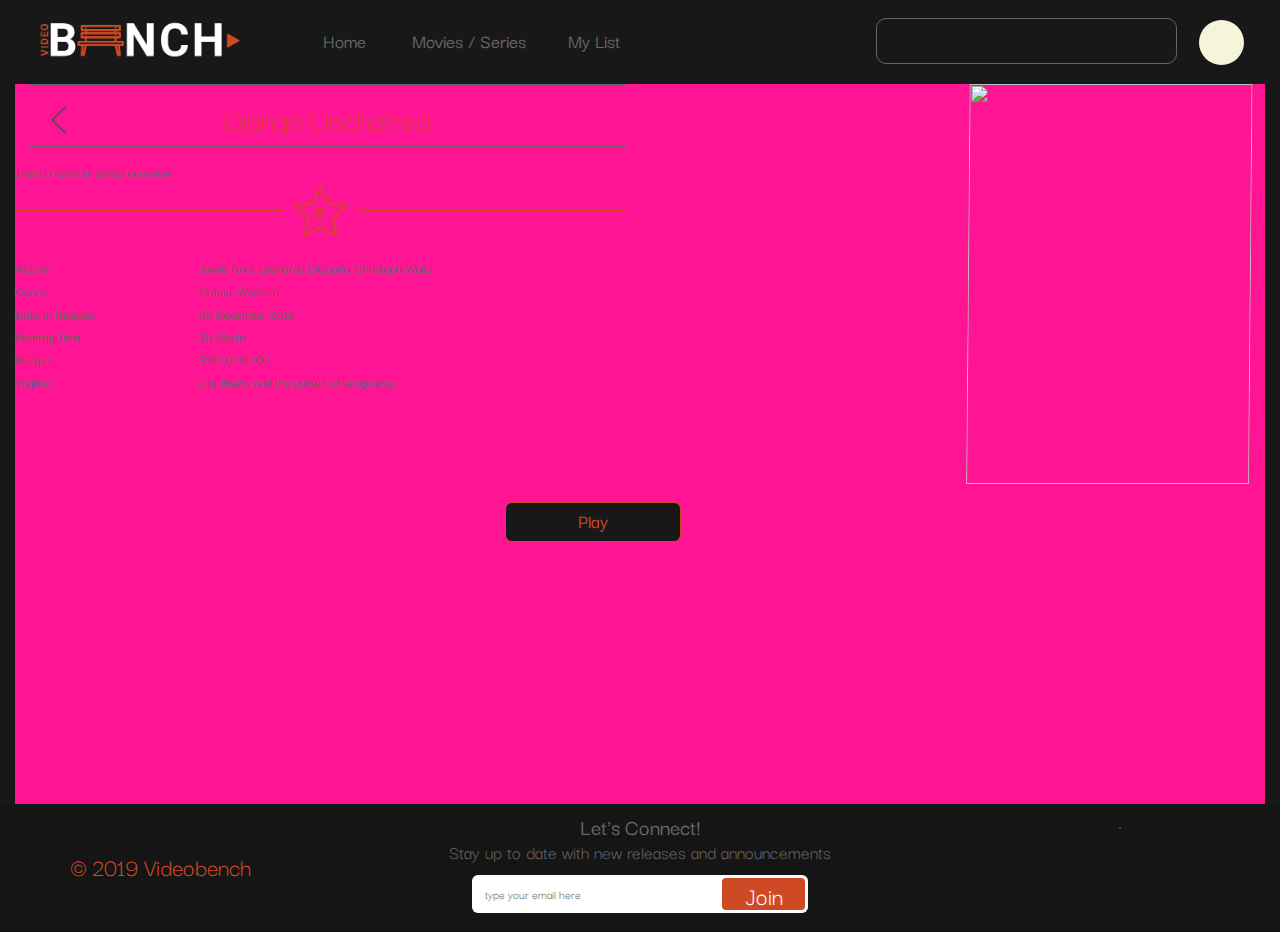
==== pages/indiv.html @ dadab228 "Merge branch 'Final-Branch' of https://github.com/LiandiLR/Term4VOD into Final-Branch" ====
<!DOCTYPE html>
<html>
    <head>
        <!-- META INFORMATION -->
        <meta name="author" content="">
        <meta name="student number" content="">
        <meta name="subject" content="IDV100">
        <meta name="assessment" content="Term 4 Assessment">
        <meta name="lecturer" content="Mike Maynard"> 
        
        <!-- WEBSITE TITLE -->
        <title>VideoBench - Info</title>
        
        <!-- LINK JQUERY LIBRARY FILES (Before bootstrap files) -->
        <script src="https://code.jquery.com/jquery-3.4.1.min.js" integrity="sha256-CSXorXvZcTkaix6Yvo6HppcZGetbYMGWSFlBw8HfCJo=" crossorigin="anonymous"></script>             
        
        <script src="../jquery/1.12.0/jquery.min.js"></script>
        <script src="../jquery/jquery.js"></script>
		<script src="../js/indiv.js"></script>
        
         <!-- LINK BOOTSTRAP-FILES-->
        <script src="../bootstrap/3.3.6/js/bootstrap.min.js"></script>
        <link rel="stylesheet" href="../bootstrap/3.3.6/css/bootstrap.min.css"> 
        
        <meta charset="utf-8">
        <meta name="viewport" content="width=device-width, initial-scale=1">
        <link rel="stylesheet" href="https://maxcdn.bootstrapcdn.com/bootstrap/3.4.0/css/bootstrap.min.css">
        <script src="https://ajax.googleapis.com/ajax/libs/jquery/3.4.1/jquery.min.js"></script>
        <script src="https://maxcdn.bootstrapcdn.com/bootstrap/3.4.0/js/bootstrap.min.js"></script>
        
        <!-- FONT AWESOME LINK-->
        <script src="https://kit.fontawesome.com/20de71b89c.js" crossorigin="anonymous"></script>
        

        <!-- LINK CSS/JS PROJECT FILEs -->
        <link rel="stylesheet" href="../css/indiv.css">        
        <!--<script src="main.js"></script>-->
        
        <!-- LINK GOOGLE FONT -->
        <link href="https://fonts.googleapis.com/css?family=Darker+Grotesque&display=swap" rel="stylesheet">
    </head>
    
    <body>
        <!-------------------- CONTAINER START -------------------->
        <div class="container-fluid">
            
            <!-------------------- NAVIGATION START -------------------->
            <div class="row">
                
                <!-- Mobile Navigation -->
                <div class="navigation-mobile col-xs-12 visible-xs"> <!-- Hide on tablet and desktop -->
                    <div class="nav-menu">
                        <i class="fas fa-bars"></i> <!-- Menu Icon -->
                    </div>
                    <div class="nav-logo-mobile"></div>
                    <div class="nav-search-mobile">
                        <i class="fas fa-search"></i> <!-- Search Icon -->
                    </div>
                </div>
                                
                <!-- Tablet Navigation -->
                <div class="navigation-tablet col-xs-12 visible-sm visible-md visible-lg"> <!-- Hide on mobile +  Desktop -->
                    
                    <div class="nav-logo-tablet"></div>
                    
                    <!-- Nav Item 1 -->
                    <div class="nav-item">
                        <i class="fas fa-home"></i>
                        <a href="../index.html"><h4>Home</h4></a>
                        <div class="circle"></div>
                    </div>
                    
                    <!-- Nav Item 2 -->
                    <div class="nav-item library">
                        <i class="fas fa-film"></i>
                        <a href="pages/library.html"><h4>Movies / Series</h4></a>
                        <div class="circle"></div>
                    </div>
                    
                    <!-- Nav Item 3 -->
                    <div class="nav-item">
                        <i class="far fa-heart"></i>
                        <a href="pages/watchlist.html"><h4>My List</h4></a>
                        <div class="circle"></div>
                    </div>
                    
                    <div class="nav-profile">
                        <div class="nav-profile-image"></div>
                    </div>
                    
                    <div class="nav-search-tablet visible-sm">
                        <i class="fas fa-search"></i> <!-- Search Icon -->
                    </div>
                    
                    <div class="nav-search-desktop visible-md visible-lg">
                        <i class="fas fa-search"></i> <!-- Search Icon -->
                    </div>
                    
                </div>
            </div>
            
            <div class="row">
                <!-- Mobile Menu Slider -->
                <div class="mobile-menu col-xs-10 visible-xs">
                    
                    <i class="fas fa-times" style="float:right"></i> <!-- Close Icon -->
                    <!-- Mobile Menu Profile -->
                    <div class="mobile-menu-section1">
                        <div class="mobile-menu-profile">
                            <div class="mobile-menu-profile-image"></div>
                        </div>
                        <h3 style="padding-top:10px;">Hi Liandi!</h3>
                        <h5>My Account</h5>
                    </div>
                    
                    <!-- Mobile Menu Navigation -->
                    <div class="mobile-menu-section2">
                        
                        <div class="mobile-menu-nav-item mobile-menu-nav-active">
                            <i class="fas fa-home"></i>
                            <a href="index.html"><h2>Home</h2></a>
                            <i class="fas fa-chevron-right" style="float:right; padding:18px 10px 18px 0px;font-size:calc(2vh + 1vw);"></i>
                        </div>
                        
                        <div class="mobile-menu-nav-item">
                            <i class="fas fa-film"></i>
                            <a href="pages/library.html"><h2>Movies / Series</h2></a>
                            <i class="fas fa-chevron-right"style="float:right; padding:18px 10px 18px 0px;font-size:calc(2vh + 1vw);"></i>
                        </div>
                        
                        <div class="mobile-menu-nav-item">
                            <i class="far fa-heart"></i>
                            <a href="pages/watchlist.html"><h2>My List</h2></a>
                            <i class="fas fa-chevron-right"style="float:right; padding:18px 10px 18px 0px;font-size:calc(2vh + 1vw);"></i>
                        </div>
                    </div>
                    
                    <!-- Mobile Menu Signout -->
                    <div class="mobile-menu-section3">
                        <h3>Sign Out</h3>
                    </div>
                </div>
            </div>
            <!-------------------- NAVIGATION END -------------------->
            <!-------------------- CONTENT START ----------------------->
            <div class="content-indiv">
            <div class="row">
                <div class="heading col-xs-12 visible-xs">
                    
                    <div class="onepxline" class="col-xs-12"></div> <!--onepxline-->
            
                    <div id="movie-series-words" class="col-xs-12">
                        <a href="../index.html"><div class="back-arrow"></div></a>
                        <h2>Django Unchained</h2>
                    </div> <!--movie-series-words-->
            
                    <div class="onepxline pxtwo" class="col-xs-12"></div> <!--onepxline-->
                
                </div> <!--heading-->     
            </div>
            
                    <div class="heading col-md-12 hidden-xs hidden-md hidden-lg">
                        <div class="onepxline col-md-12" class="col-xs-12"></div> <!--onepxline-->

                        <div id="movie-series-words" class="col-xs-12">
                            <a href="../index.html"><div class="back-arrow"></div></a>
                            <h1>Django Unchained</h1>
                        </div> <!--movie-series-words-->

                        <div class="onepxline pxtwo col-md-12" class="col-xs-12"></div> <!--onepxline-->
                    </div>            
           
            
            <div class="row">
                <div class="poster col-xs-12 col-sm-7 col-md-6 hidden-lg">
                    <div class="poster-container">
                        <div class="poster-image"><img src=""></div>
                    </div>
                </div> <!--row-->
                    <div class="buttons col-xs-12 col-md-5 hidden-sm hidden-lg">
                        <div class="action-buttons play">
                            <h1>Play</h1>
                        </div> <!--play-button-->
                        
                        <div class="action-buttons my-list">
                            <h1>+</h1>
                            <h2>My List</h2>
                        </div> <!--my-list-button-->
                    
                    </div> <!-- Hide on Tablet -->                
                
                
                
                <div class="buttons-tablet col-sm-5 hidden-xs hidden-md hidden-lg" style="margin-top:130px">
                        <div class="action-buttons-tablet play-tablet">
                            <h1>Play</h1>
                        </div> <!--play-button-->
                        
                        <div class="action-buttons-tablet my-list-tablet">
                            <h1>+</h1>
                            <h2>My List</h2>
                        </div> <!--my-list-button-->                
                
                </div> <!-- Hide on Mobile and Desktop -->
            </div>
        
                     <div class="heading col-lg-6 hidden-xs hidden-sm hidden-md">
                        <div class="onepxline col-md-12" class="col-xs-12"></div> <!--onepxline-->

                        <div id="movie-series-words" class="col-xs-12">
                            <div class="back-arrow"></div>
                            <h1>Django Unchained</h1>
                        </div> <!--movie-series-words-->

                        <div class="onepxline pxtwo col-md-12" class="col-xs-12"></div> <!--onepxline-->
                    </div>
            
            <div class="poster-desktop visible-lg col-lg-3">
                <div class="poster-container-desktop">
                    <div class="poster-image-desktop"><img src=""></div>
                </div>
            </div> <!--poster-for-desktop-->     
                
            <div class="empty-div col-lg-3"></div>    
                
            
    
            <div class="row">
                <div class="indiv-content col-xs-12 col-md-12 col-lg-6"> <!-- style="height: 380px">-->
                    <h2>Insert movie or series overview</h2>
                    
                    
                    <!-- RATING CONTAINER MOBILE START -->
                    <div class="rating-container-mobile hidden-lg">
                        <div class="onepxline left col-md-5"></div>
                        <div class="starrater-mobile visible-xs">
                            <div class="movie-rating">8</div>    
                        </div>
                        <div class="starrater-tablet visible-sm visible-md">
                            <div class="movie-rating">8</div>    
                        </div>
                        <div class="onepxline right"></div>
                    </div> <!--rating-container-->
                    
                     <!-- RATING CONTAINER DESKTOP START -->
                    <div class="rating-container-desktop visible-lg">
                        <div class="onepxline left col-md-5"></div>
                        <div class="starrater-mobile visible-lg">
                            <div class="movie-rating-desktop">8</div>    
                        </div>
                        <div class="onepxline right"></div>
                    </div> <!--rating-container-->
                    
                    <div class="info-data">
                        <div class="info-left">
                            <h3>Actors:</h3>
                            <h3>Genre:</h3>
                            <h3>Date of Release:</h3>
                            <h3>Running Time:</h3>
                            <h3>Budget:</h3>
                            <h3>Tagline:</h3>
                        </div>
                        <div class="info-right">
                            <div class="actors"><h3>Jamie Foxx, Leonardo DiCaprio, Christoph Waltz</h3></div>
                            <div class="genres"><h3>Drama, Western</h3></div>
                            <div class="release-date"><h3>25 December 2012</h3></div> 
                            <div class="runtime"><h3>2h 45min</h3></div>
                            <div class="budget"><h3>$100,000,000</h3></div>
                            <div class="tagline"><h3>Life, liberty and the pursuit of vengeance</h3></div> 
                        </div>
                    </div>
                </div> <!--indiv-content-->  
                
                    <div class="buttons-desktop col-lg-5 visible-lg">
                        <div class="action-buttons play">
                            <h1>Play</h1>
                        </div> <!--play-button-->
                        
                        <div class="action-buttons my-list">
                            <h1>+</h1>
                            <h2>My List</h2>
                        </div> <!--my-list-button-->
                    
                    </div> <!-- show on Desktop -->                 
                
            </div>
            </div> <!-- content-indiv-->
            
 
            
            <!-------------------- DESCRIPTION END -------------------->
            
            
            
            
            
            
            <!-------------------- FOOTER START -------------------->
            <div class="row">
                
                <!----- FOOTER MOBILE ----->
                <div class="footer-mobile col-xs-12 hidden-md hidden-lg"> <!-- Hide on Tablet + Desktop -->
                    
                    <div class="footer-connect col-xs-12">
                        <p>Stay up to date with new releases and announcements</p>
                        <div class="connect-textbox">
                            <input type="text" name="join" value="type your email here">
                            <div>Join</div>
                        </div>
                    </div>
                    
                    <div class="footer-social-media col-xs-12">
                       <div class="social-media">
                           <div class="social-media-icon">
                                <i class="fab fa-facebook-f"></i>
                           </div>
                           <div class="social-media-icon">
                                <i class="fab fa-twitter"></i>
                           </div>
                           <div class="social-media-icon">
                                <i class="fab fa-pinterest-p"></i>
                           </div>
                    `   </div>
                    </div>
                    
                    
                    <div class="footer-copywrite col-xs-12">
                       © 2019 Videobench
                    </div>
                    
                </div>
                
                <!----- FOOTER TABLET + DESKTOP ----->
                <div class="footer-tablet col-sm-12 visible-md visible-lg"> <!-- Hide on Mobile -->
                    <div class="footer-copywrite col-sm-3" style="font-size:2vw; padding-top:3vw; height:auto">
                        © 2019 Videobench
                    </div>
                    
                    <div class="footer-connect col-sm-6" style="height:100%">
                        <h6>Let's Connect!</h6>
                        <p>Stay up to date with new releases and announcements</p>
                        <div class="connect-textbox" style="height:30%">
                            <input type="text" name="join" value="type your email here" style="font-size:1vw">
                            <div style="font-size:2vw; padding:0">Join</div>
                        </div>
                    </div>
                    <div class="footer-social-media col-sm-3" style="height:auto; padding-top:1.5vw">
                        <div class="social-media" style="width:75%;">
                           <div class="social-media-icon">
                                <i class="fab fa-facebook-f" style="font-size:2.5vw;"></i>
                           </div>
                           <div class="social-media-icon">
                                <i class="fab fa-twitter" style="font-size:2.5vw;"></i>
                           </div>
                           <div class="social-media-icon">
                                <i class="fab fa-pinterest-p" style="font-size:2.5vw;"></i>
                           </div>
                    `   </div>
                    </div>
                    
                </div>
            </div>
            <!-------------------- FOOTER END -------------------->
           
        </div>
        <!-------------------- CONTAINER DIV END -------------------->
        
        
        
        
        
    </body>
</html>
---- css/indiv.css ----
body{
    background-color: black;
}


content{
    height: auto;
}

.mORs-title{
    height: 150px;
    background-color: blueviolet;
    border-bottom: 3px solid white;
    border-top: 3px solid white;
    float: left;
    
}

.mORs-information{
    height: 800px;
    background-color: aqua;
    float: left;
    
    
}

.mORs-poster-box{
    height: 950px;

        
}
.mORs-poster{
    height: 800px;
    background-color: wheat;
        
}

.mORs-buttons{
    height: 150px;
    background-color: darkcyan;
}



body,p{
    padding:0;
    margin:0;
    color:#666666;
}

h1,h2,h3,h4,h5,h6,p{
    font-family: "Darker Grotesque", sans-serif;
    padding:0;
    margin:0;
}

ul{
    margin: 0;
    padding: 0;
    list-style: none;
}

a,a:hover {
    text-decoration: none;
    color:rgb(102,102,102);
}

/* MAIN SECTIONS START */
.container-fluid{
    background-color: #181819;
}



/* MAIN SECTIONS END */

/* NAVIGATION START */
.navigation-mobile{
    height:4em;/*14vw */
    padding:0 4vw 0 4vw;
    background-color:rgb(24,24,25);
}

.navigation-tablet{
    height:6em;/*9.5vw;*/
    padding:0 3vw 0 3vw;
    background-color:rgb(24,24,25);
}

.nav-menu{
    width:20vw;
    height:auto;
    float:left;
    padding:0;
    margin-top:14px;
    text-align:left;
}

.nav-logo-mobile{
    width:52vw;
    height:85%;
    float:left;
    margin-top:3%;
    background-image:url(../images/Video_Bench_Logo.png);
    background-size:100%;
    background-position:center center;
    background-repeat:no-repeat;
}

.nav-logo-tablet{
    width:20vw;
    height:85%;
    float:left;
    margin-top:1%;
    background-image:url(../images/Video_Bench_Logo.png);
    background-size:80%;
    background-position:left;
    background-repeat:no-repeat;
}

.nav-item{
    width:100px;/*11vw;*/
    height:100%;
    text-align:center;
    padding-top:10px;
    float:left;
    text-align: center;
    color:red;
}

.nav-item h4{
    font-family:"Darker Grotesque", sans-serif;
    font-size:20px;
    padding-top:20px; 
    transition:0.4s;
}

.nav-item:hover{
    text-decoration: none;
    cursor:pointer;
    color:rgb(208,73,37);
}

.nav-item i{
    display:none;
}

.library{
    width:150px;/*15vw;*/
}

.circle{
    width:7px;
    height:7px;
    border-radius:50px;
    margin:0 auto;
    background-color:rgb(208,73,37);
    display:none;
}

/* Active Nav Item Start */
.nav-active h4{
    display:none;
}

.nav-active i{
    display:block;
    padding-bottom:10px;
}

/* Active Nav Item End */

.nav-search-mobile{
    width:20vw;
    height:auto;
    float:right;
    text-align:right;
    margin-top:13px;
}

.nav-search-tablet{
    width:6vw;
    height:100%;
    float:right;
    text-align:center;
    padding-top:28px;
}

.nav-search-desktop{
    width:25%;
    height:55%;
    margin:18px 10px 22px 0px;
    padding:7px 10px 7px 10px;
    float:right;
    border-radius:10px;
    border:1px solid #666666;
    text-align:right;
}

.nav-profile{
    width:55px;
    height:100%;
    padding-left:12px;
    padding-top:20px;
    float:right;
}


.nav-profile-image{
    width:45px;
    height:45px;
    border-radius:50px;
    background-color:beige;
}

.nav-profile h6{
    padding-top:5px;
}

 /* Navigation icons styling */
.fa-bars{
    color:rgb(102,102,102);
    font-size:200%;/*40px;*/
    transition:0.6s;
}

.fa-search{
    color:rgb(102,102,102);
    font-size:200%;
    padding-top:1%;
}

.fa-home, .fa-heart, .fa-film{
    color:rgb(208,73,37);
    font-size:200%;
    padding-top:15px;
    padding-bottom:15px;
}

.fa-times{
    color:rgb(102,102,102);
    font-size:150%;
    padding:15px 10px 15px 10px;
}

/* Mobile Menu Slider */
.mobile-menu{
    position:absolute;
    top:4em;
    left:0;
    bottom:0;
    right:0;
    height:95h;
    z-index:1;
    background-color:rgb(24,24,25); /* Darker Grey Background Color */
    width:0;
    transition:0.5s ease;
    opacity:0;
}

.mobile-menu-section1{
    width:100%;
    height:35%;
    padding-top:30px;
    text-align:center;
    opacity:0;
    transition-delay:0.3s;
    transition:0.2s;
}

.mobile-menu-section2{
    width:100%;
    height:49%;
    padding-top:12px;
    border-top:1px solid rgb(102,102,102);
    opacity:0;
    transition-delay:0.3s;
    transition:0.2s;
}

.mobile-menu-section3{
    width:100%;
    height:16%;
    padding-top:15px;
    border-top:1px solid rgb(102,102,102);
    text-align:center;
    opacity:0;
    transition-delay:0.3s;
    transition:0.2s;
}

.mobile-menu-profile{
    width:calc(12vh + 4.5vw);
    height:calc(12vh + 4.5vw);
    margin:0 auto;
}

.mobile-menu-profile-image{
    width:100%;
    height:100%;
    border-radius:50px;
    background-color:white;
}

.mobile-menu-nav-item{
    width:100%;
    height:22%;
    margin-bottom:3%;
}

.mobile-menu-nav-item h2{
    height:100%;
    padding:9px 0px 0px 25px;
    float:left;
    font-size:calc(3vh + 1vw);
}

.mobile-menu-nav-item i{
    padding:14px 0px 14px 10px;
    float:left;
    text-align:center;
    font-size:calc(3vh + 1vw);
    color:rgb(102,102,102); /* Lighter Grey Text Color */ 
}

.mobile-menu-nav-active i, .mobile-menu-nav-active h2{
    color:rgb(208,73,37); /* Orange background color */
}
/* NAVIGATION END */

/* CONTENT START */
.heading{
    height:80px;
}

.onepxline {
    width: 100%;
    height: 2px;
    background-color: #656565;
    float: left;
}

.pxtwo {
    margin-top: -10px;
}

#movie-series-words {
    height: 70px;
    text-align: center;
}

#movie-series-words h2 {
    width: 90%;
    margin: 0 auto;
    margin-top: 15px;
    margin-right: 5%;
    float: left;
    font-size: 25px;
    align-content: center;
    font-weight: 100;
    color: #d04925;
}

#movie-series-words h1 {
    width: 90%;
    margin: 0 auto;
    margin-top: 15px;
    margin-right: 5%;
    float: left;
    font-size: 32px;
    align-content: center;
    font-weight: 100;
    color: #d04925;
}

.back-arrow {
    background-image: url(../images/back-grey.png);
    background-size: contain;
    background-repeat: no-repeat;
    width: 5%;
    height: 30px;
    float: left;
    margin-top: 20px;
}

.back-arrow :hover {
    cursor: pointer;
}

.poster{
    height: 320px;
}

.buttons{
    height: 70px;
    margin-top: 5px;
    text-align: center;
}

.buttons-tablet {
    display: block;
}

.action-buttons-tablet {
    width: 80%;
    background-color: #181819;;
    height: 40px;
    text-align: center;
    margin-top: 15px;
    border-radius: 7px; 
    display: block;
}

.play-tablet {
    border: 1px solid #d04925;  
    color: #d04925;
    margin-right: 1%;
}

.play-tablet h1 {
    font-size: 20px;
    margin: 0 auto;
    margin-top: 7px;
}

.play-tablet:hover {
    cursor: pointer;
    background-color: #d04925;
    color: #181819;
}

.my-list-tablet h1 {
    font-size: 50px;
    height: 40px;
    width: 20%;
    float: left;
    margin: 0 auto;
    margin-left: 10px;
    margin-top: -7px;
}

.my-list-tablet h2 {
    font-size: 20px;
    width: 70%;
    float: left;
    margin: 0 auto;
    margin-top: 10px;    
}

.my-list-tablet:hover {
    cursor: pointer;
    border: 1px solid #656565;
}


.buttons-desktop {
    float: right;
}

.indiv-content{
    height: 500px;
}

.poster-container {
    width: 100%;
    height: 420px;
}

.poster-desktop {
    float: right;
}

.poster-container-desktop {
    width: 100%;
    height: 420px; 
}

.poster-image {
    width: 55%;
    height: 320px;
    margin-top: 20px;
    background-size: contain;
    background-repeat: no-repeat;
    transform: skew(-0.5deg); 
    margin:0 auto;
}

.poster-image img {
    height: 320px;
    width: auto;    
    background-size: contain;
    background-repeat: no-repeat;
}

.poster-image-desktop {
    width: 100%;
    height: 40vh;
    margin-top: 20px;
    background-size: cover;
    background-repeat: no-repeat;
    transform: skew(-0.5deg); 
    margin:0 auto;    
}

.poster-image-desktop img {
    height: 400px;
    width: 100%;
    background-size: cover;
    background-repeat: no-repeat;
}

.action-buttons {
    width: 35%;
    background-color: #181819;
    float: left;
    height: 40px;
    text-align: center;
    margin-top: 15px;
    border-radius: 7px;
}

.play {
    border: 1px solid #d04925;  
    color: #d04925;
    margin-left: 14%;
    margin-right: 1%;
}

.play h1 {
    font-size: 20px;
    margin: 0 auto;
    margin-top: 7px;
}

.play:hover {
    cursor: pointer;
    background-color: #d04925;
    color: #181819;    
}

.watchlist {
    margin-left: 1%;
}

.my-list {
    border: 1px solid #181819;    
}

.my-list:hover {
    cursor: pointer;
    border: 1px solid #656565;   
}

.my-list h1 {
    font-size: 50px;
    height: 40px;
    width: 20%;
    float: left;
    margin: 0 auto;
    margin-left: 10px;
    margin-top: -7px;
}

.my-list h2 {
    font-size: 20px;
    width: 70%;
    float: left;
    margin: 0 auto;
    margin-top: 10px;    
}

.indiv-content {
    height: auto;
}

.indiv-content h2 {
    font-size: 100%;
    height: auto;
}

.rating-container-mobile {
    width: 100%;
    height: 8vw;/*70px;*/
    text-align: center;
}

.rating-container-desktop {
    width: 100%;
    height: 5vw;/*70px;*/
    text-align: center;
}

.left {
    width: 44%;
    float: left;
    margin-top: 5%;
    background-color: #d04925;
}

.right {
    width: 44%;
    float: right;
    margin-top: 5%;
    background-color: #d04925;
}

.starrater-mobile {
    background-image: url(../images/star.png);
    background-size: 90%;
    background-repeat: no-repeat;
    background-position:center;
    width: 10%;
    height: 100%;
    float: left;
    margin-left: 1%;
    margin-right: 1%;
    text-align: center;
}

.starrater-tablet {
    background-image: url(../images/star.png);
    background-size: 80%;
    background-repeat: no-repeat;
    background-position:center;
    width: 10%;
    height: 100%;
    float: left;
    margin-left: 1%;
    margin-right: 1%;
    text-align: center;
}

.movie-rating {
    font-size: 2vw;
    text-align: center;
    margin-top: 32%;
    color: #d04925;
    padding-top:1%;
}

.movie-rating-desktop {
    font-size: 1.4vw;
    text-align: center;
    margin-top: 35%;
    color: #d04925;
    padding-top:1.5%;
}

.info-data{
    height:19vw;
}

.info-left {
    width: 30%;
    margin-top: 10px;
    height: 145px;
    float: left;
}

.info-right {
    width:70%;
    float:right;
    margin-top: 10px;
}

.info-left h3 {
    margin: 0 auto;
    font-size: 95%;
    margin: 8px;
    margin-left: 0px;
}

.info-right h3 {
    margin: 0 auto;
    font-size: 95%;
    margin: 8px;
    margin-left: 0px;
}


/* CONTENT END */



/* FOOTER START */
.footer-mobile{
    height:30vw;/*130px;*/
    background-color:#151516;
    text-align:center;
    padding:0;
    margin:0;
}

.footer-tablet{
    height:10vw;/*110px;*/
    background-color:#151516;
    text-align:center;
    padding:0;
    margin:0;
}

.footer-connect{
    height:50%;
}

.footer-copywrite{
    height:25%;
    color:rgb(208,73,37);
    font-family:"Darker Grotesque",sans-serif;
    font-size:3vw;
    margin-top:0.5vw;
}

.footer-social-media{
    height:25%;
}

.footer-mobile p{
    padding:4px 0px 8px 0px;
    font-size:3vw;
}

.footer-tablet p{
    font-size:1.5vw;
    padding:0px 5px 8px 5px;
}

.footer-tablet h6{
    font-size:1.8vw;
    padding-top:10px;
    margin:0;
}

.connect-textbox{
    width:55%;
    height:45%;
    border-radius:6px;
    padding:3px;
    background-color:#ffffff;
    margin:0 auto;
}

input[type=text]{
    width:75%;
    height:100%;
    padding-left:10px;
    background-color:transparent;
    border:none;
    float:left;
    color:#666666;
    font-size:2.5vw;
    font-family:"Darker Grotesque", sans-serif;
}

.connect-textbox div{
    width:25%;
    height:100%;
    float:right;
    border-radius:4px;
    background-color:rgb(208,73,37); /* Orange background color */
    border:none;
    text-align:center;
    color:#ffffff;
    font-family:"Darker Grotesque", sans-serif;
    font-size:4vw;
    padding:0;
    margin:0;
    cursor:pointer;
}

.social-media{
    width:30%;;
    height:100%;
    margin:0 auto;
}

.social-media-icon{
    width:33.3%;
    height:auto;
    float:left;
}

.fa-facebook-f, .fa-twitter, .fa-pinterest-p{
    font-size:2.5vw;
    color:rgb(208,73,37);
    margin-top:2vw;
}
/* FOOTER END */

.content-indiv{
    height: 80vh;
    background-color:deeppink;
    
}
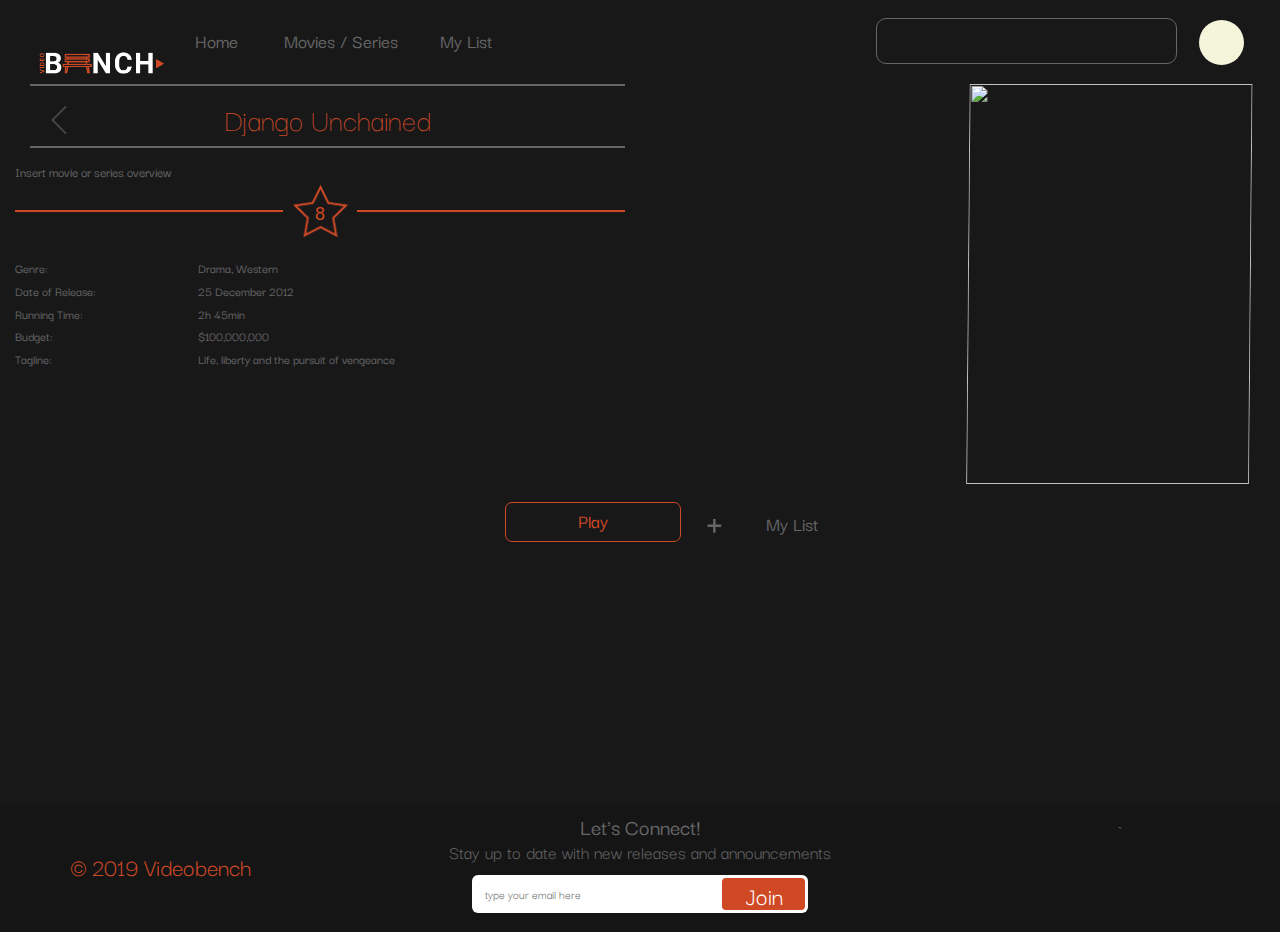
==== commit fdc86e4d: "few overall changes" ====
--- a/pages/indiv.html
+++ b/pages/indiv.html
@@ -64,25 +64,25 @@
                     <div class="nav-logo-tablet"></div>
                     
                     <!-- Nav Item 1 -->
-                    <div class="nav-item">
+                    <a href="../index.html"><div class="nav-item">
                         <i class="fas fa-home"></i>
-                        <a href="../index.html"><h4>Home</h4></a>
+                        <h4>Home</h4>
                         <div class="circle"></div>
-                    </div>
+                        </div></a>
                     
                     <!-- Nav Item 2 -->
-                    <div class="nav-item library">
+                    <a href="../pages/library.html"><div class="nav-item library">
                         <i class="fas fa-film"></i>
-                        <a href="pages/library.html"><h4>Movies / Series</h4></a>
+                        <h4>Movies / Series</h4>
                         <div class="circle"></div>
-                    </div>
+                        </div></a>
                     
                     <!-- Nav Item 3 -->
-                    <div class="nav-item">
+                    <a href="watchlist.html"><div class="nav-item">
                         <i class="far fa-heart"></i>
-                        <a href="pages/watchlist.html"><h4>My List</h4></a>
+                        <h4>My List</h4>
                         <div class="circle"></div>
-                    </div>
+                        </div></a>
                     
                     <div class="nav-profile">
                         <div class="nav-profile-image"></div>
@@ -116,23 +116,23 @@
                     <!-- Mobile Menu Navigation -->
                     <div class="mobile-menu-section2">
                         
-                        <div class="mobile-menu-nav-item mobile-menu-nav-active">
+                        <a href="../index.html"><div class="mobile-menu-nav-item">
                             <i class="fas fa-home"></i>
-                            <a href="index.html"><h2>Home</h2></a>
+                            <h2>Home</h2>
                             <i class="fas fa-chevron-right" style="float:right; padding:18px 10px 18px 0px;font-size:calc(2vh + 1vw);"></i>
-                        </div>
-                        
-                        <div class="mobile-menu-nav-item">
+                        </div></a>
+
+                        <a href="library.html"><div class="mobile-menu-nav-item">
                             <i class="fas fa-film"></i>
-                            <a href="pages/library.html"><h2>Movies / Series</h2></a>
+                            <h2>Movies / Series</h2>
                             <i class="fas fa-chevron-right"style="float:right; padding:18px 10px 18px 0px;font-size:calc(2vh + 1vw);"></i>
-                        </div>
-                        
-                        <div class="mobile-menu-nav-item">
+                        </div></a>
+
+                        <a href="watchlist.html"><div class="mobile-menu-nav-item">
                             <i class="far fa-heart"></i>
-                            <a href="pages/watchlist.html"><h2>My List</h2></a>
+                            <h2>My List</h2>
                             <i class="fas fa-chevron-right"style="float:right; padding:18px 10px 18px 0px;font-size:calc(2vh + 1vw);"></i>
-                        </div>
+                        </div></a>
                     </div>
                     
                     <!-- Mobile Menu Signout -->
@@ -142,6 +142,8 @@
                 </div>
             </div>
             <!-------------------- NAVIGATION END -------------------->
+            
+            
             <!-------------------- CONTENT START ----------------------->
             <div class="content-indiv">
             <div class="row">
@@ -174,7 +176,9 @@
             <div class="row">
                 <div class="poster col-xs-12 col-sm-7 col-md-6 hidden-lg">
                     <div class="poster-container">
-                        <div class="poster-image"><img src=""></div>
+                        <div class="poster-image">
+                            <img src="">
+                        </div>
                     </div>
                 </div> <!--row-->
                     <div class="buttons col-xs-12 col-md-5 hidden-sm hidden-lg">
@@ -252,16 +256,14 @@
                     </div> <!--rating-container-->
                     
                     <div class="info-data">
-                        <div class="info-left">
-                            <h3>Actors:</h3>
+                        <div class="info-left">                            
                             <h3>Genre:</h3>
                             <h3>Date of Release:</h3>
                             <h3>Running Time:</h3>
                             <h3>Budget:</h3>
                             <h3>Tagline:</h3>
                         </div>
-                        <div class="info-right">
-                            <div class="actors"><h3>Jamie Foxx, Leonardo DiCaprio, Christoph Waltz</h3></div>
+                        <div class="info-right">                        
                             <div class="genres"><h3>Drama, Western</h3></div>
                             <div class="release-date"><h3>25 December 2012</h3></div> 
                             <div class="runtime"><h3>2h 45min</h3></div>
--- a/css/indiv.css
+++ b/css/indiv.css
@@ -98,26 +98,29 @@
 }
 
 .nav-logo-mobile{
-    width:52vw;
-    height:85%;
+    width:32vw;
+    height:100%;
+    padding:0;
     float:left;
-    margin-top:3%;
     background-image:url(../images/Video_Bench_Logo.png);
     background-size:100%;
     background-position:center center;
     background-repeat:no-repeat;
+    margin-top: 2vw;
 }
 
 .nav-logo-tablet{
-    width:20vw;
-    height:85%;
+    width:10vw;
+    height:100%;
     float:left;
-    margin-top:1%;
     background-image:url(../images/Video_Bench_Logo.png);
-    background-size:80%;
-    background-position:left;
+    background-size:100%;
+    background-position:center center;
     background-repeat:no-repeat;
-}
+    margin-top: 2vw;
+}
+
+
 
 .nav-item{
     width:100px;/*11vw;*/
@@ -126,7 +129,6 @@
     padding-top:10px;
     float:left;
     text-align: center;
-    color:red;
 }
 
 .nav-item h4{
@@ -559,7 +561,7 @@
     float: left;
     margin: 0 auto;
     margin-left: 10px;
-    margin-top: -7px;
+    margin-top: -12px;
 }
 
 .my-list h2 {
@@ -790,6 +792,5 @@
 
 .content-indiv{
     height: 80vh;
-    background-color:deeppink;
     
 }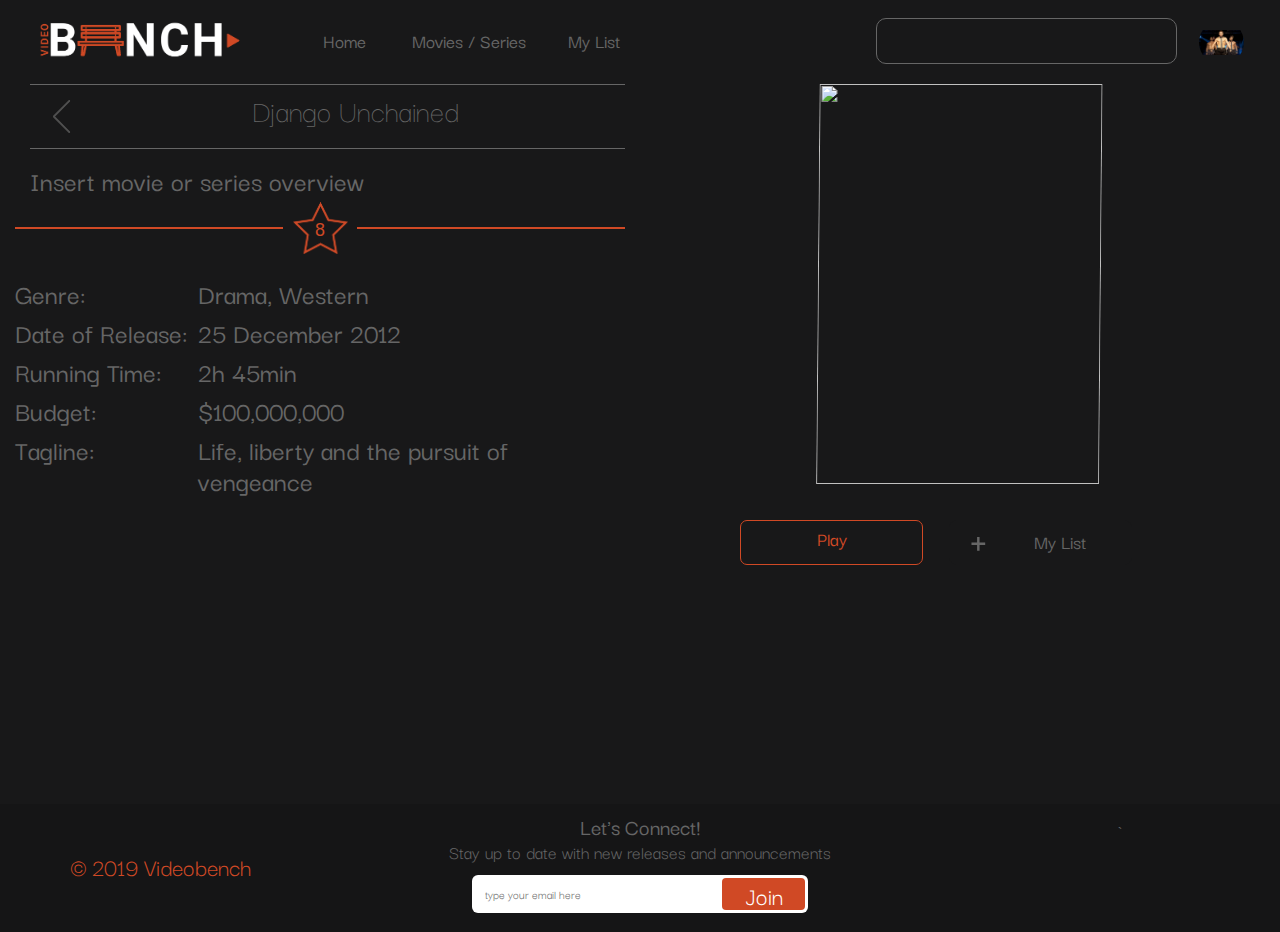
==== commit 40a28051: "04/11/2019 LLR Commit 1" ====
--- a/pages/indiv.html
+++ b/pages/indiv.html
@@ -71,11 +71,11 @@
                         </div></a>
                     
                     <!-- Nav Item 2 -->
-                    <a href="../pages/library.html"><div class="nav-item library">
+                    <a href="library.html"><div class="nav-item library">
                         <i class="fas fa-film"></i>
                         <h4>Movies / Series</h4>
                         <div class="circle"></div>
-                        </div></a>
+                    </div></a>
                     
                     <!-- Nav Item 3 -->
                     <a href="watchlist.html"><div class="nav-item">
@@ -121,13 +121,13 @@
                             <h2>Home</h2>
                             <i class="fas fa-chevron-right" style="float:right; padding:18px 10px 18px 0px;font-size:calc(2vh + 1vw);"></i>
                         </div></a>
-
+                        
                         <a href="library.html"><div class="mobile-menu-nav-item">
                             <i class="fas fa-film"></i>
                             <h2>Movies / Series</h2>
                             <i class="fas fa-chevron-right"style="float:right; padding:18px 10px 18px 0px;font-size:calc(2vh + 1vw);"></i>
                         </div></a>
-
+                        
                         <a href="watchlist.html"><div class="mobile-menu-nav-item">
                             <i class="far fa-heart"></i>
                             <h2>My List</h2>
@@ -148,29 +148,21 @@
             <div class="content-indiv">
             <div class="row">
                 <div class="heading col-xs-12 visible-xs">
-                    
-                    <div class="onepxline" class="col-xs-12"></div> <!--onepxline-->
-            
                     <div id="movie-series-words" class="col-xs-12">
                         <a href="../index.html"><div class="back-arrow"></div></a>
-                        <h2>Django Unchained</h2>
+                        <h1>Django Unchained</h1>
                     </div> <!--movie-series-words-->
-            
-                    <div class="onepxline pxtwo" class="col-xs-12"></div> <!--onepxline-->
                 
                 </div> <!--heading-->     
-            </div>
+            
             
                     <div class="heading col-md-12 hidden-xs hidden-md hidden-lg">
-                        <div class="onepxline col-md-12" class="col-xs-12"></div> <!--onepxline-->
-
                         <div id="movie-series-words" class="col-xs-12">
                             <a href="../index.html"><div class="back-arrow"></div></a>
                             <h1>Django Unchained</h1>
                         </div> <!--movie-series-words-->
-
-                        <div class="onepxline pxtwo col-md-12" class="col-xs-12"></div> <!--onepxline-->
-                    </div>            
+                    </div>
+                </div>
            
             
             <div class="row">
@@ -209,14 +201,10 @@
             </div>
         
                      <div class="heading col-lg-6 hidden-xs hidden-sm hidden-md">
-                        <div class="onepxline col-md-12" class="col-xs-12"></div> <!--onepxline-->
-
                         <div id="movie-series-words" class="col-xs-12">
                             <div class="back-arrow"></div>
                             <h1>Django Unchained</h1>
                         </div> <!--movie-series-words-->
-
-                        <div class="onepxline pxtwo col-md-12" class="col-xs-12"></div> <!--onepxline-->
                     </div>
             
             <div class="poster-desktop visible-lg col-lg-3">
@@ -273,7 +261,7 @@
                     </div>
                 </div> <!--indiv-content-->  
                 
-                    <div class="buttons-desktop col-lg-5 visible-lg">
+                    <div class="buttons-desktop col-lg-6 visible-lg">
                         <div class="action-buttons play">
                             <h1>Play</h1>
                         </div> <!--play-button-->
--- a/css/indiv.css
+++ b/css/indiv.css
@@ -14,7 +14,6 @@
     border-bottom: 3px solid white;
     border-top: 3px solid white;
     float: left;
-    
 }
 
 .mORs-information{
@@ -98,29 +97,26 @@
 }
 
 .nav-logo-mobile{
-    width:32vw;
-    height:100%;
-    padding:0;
+    width:52vw;
+    height:85%;
     float:left;
+    margin-top:3%;
     background-image:url(../images/Video_Bench_Logo.png);
     background-size:100%;
     background-position:center center;
     background-repeat:no-repeat;
-    margin-top: 2vw;
 }
 
 .nav-logo-tablet{
-    width:10vw;
-    height:100%;
+    width:20vw;
+    height:85%;
     float:left;
+    margin-top:1%;
     background-image:url(../images/Video_Bench_Logo.png);
-    background-size:100%;
-    background-position:center center;
+    background-size:80%;
+    background-position:left;
     background-repeat:no-repeat;
-    margin-top: 2vw;
-}
-
-
+}
 
 .nav-item{
     width:100px;/*11vw;*/
@@ -213,7 +209,10 @@
     width:45px;
     height:45px;
     border-radius:50px;
-    background-color:beige;
+    background-image:url(../images/mike_2.jpeg);
+    background-repeat:no-repeat;
+    background-size:contain;
+    background-position: center;
 }
 
 .nav-profile h6{
@@ -348,11 +347,13 @@
 }
 
 #movie-series-words {
-    height: 70px;
-    text-align: center;
-}
-
-#movie-series-words h2 {
+    height:15vw;
+    text-align: center;
+    border-top: 1.5px solid rgb(102,102,102);
+    border-bottom: 1.5px solid rgb(102,102,102);
+}
+
+/*#movie-series-words h2 {
     width: 90%;
     margin: 0 auto;
     margin-top: 15px;
@@ -362,28 +363,28 @@
     align-content: center;
     font-weight: 100;
     color: #d04925;
-}
+    background-color:antiquewhite;
+}*/
 
 #movie-series-words h1 {
     width: 90%;
-    margin: 0 auto;
-    margin-top: 15px;
-    margin-right: 5%;
-    float: left;
+    float: left;
+    margin-top:7px;
     font-size: 32px;
     align-content: center;
-    font-weight: 100;
-    color: #d04925;
+    font-weight: 200;
+    color: rgb(102,102,102);
 }
 
 .back-arrow {
-    background-image: url(../images/back-grey.png);
-    background-size: contain;
-    background-repeat: no-repeat;
-    width: 5%;
-    height: 30px;
-    float: left;
-    margin-top: 20px;
+    width:10%;
+    height:100%;
+    float:left;
+    background-image:url(../icons/back-grey.png);
+    background-repeat:no-repeat;
+    background-position: left;
+    background-size:calc(2.5vh + 2.5vw);
+    cursor:pointer;
 }
 
 .back-arrow :hover {
@@ -458,24 +459,34 @@
 
 .buttons-desktop {
     float: right;
+    
 }
 
 .indiv-content{
     height: 500px;
+    padding-top:
+}
+
+.indiv-content h2{
+    width:95%;
+    margin:0 auto;
+    font-size:calc(1vh + 1.5vw);
 }
 
 .poster-container {
     width: 100%;
     height: 420px;
+   
 }
 
 .poster-desktop {
     float: right;
+    margin-right:12%;
 }
 
 .poster-container-desktop {
     width: 100%;
-    height: 420px; 
+    height: 420px;
 }
 
 .poster-image {
@@ -513,13 +524,13 @@
 }
 
 .action-buttons {
-    width: 35%;
+    width: 30%;
     background-color: #181819;
     float: left;
-    height: 40px;
-    text-align: center;
-    margin-top: 15px;
-    border-radius: 7px;
+    height: 45px;
+    text-align: center;
+    margin:16px 10px 0px 20px;
+    border-radius:7px;
 }
 
 .play {
@@ -570,15 +581,6 @@
     float: left;
     margin: 0 auto;
     margin-top: 10px;    
-}
-
-.indiv-content {
-    height: auto;
-}
-
-.indiv-content h2 {
-    font-size: 100%;
-    height: auto;
 }
 
 .rating-container-mobile {
@@ -668,14 +670,14 @@
 
 .info-left h3 {
     margin: 0 auto;
-    font-size: 95%;
+    font-size: calc(1vh + 1.5vw);
     margin: 8px;
     margin-left: 0px;
 }
 
 .info-right h3 {
     margin: 0 auto;
-    font-size: 95%;
+    font-size: calc(1vh + 1.5vw);
     margin: 8px;
     margin-left: 0px;
 }
@@ -793,4 +795,16 @@
 .content-indiv{
     height: 80vh;
     
-}+}
+
+/* MEDIA QUERIES START */
+@media only screen and (min-width:600px){
+    #movie-series-words{
+        height:calc(3vh + 3vw);
+    }
+    
+    .back-arrow{
+        background-size:calc(1.5vh + 1.5vw);
+    }
+}
+    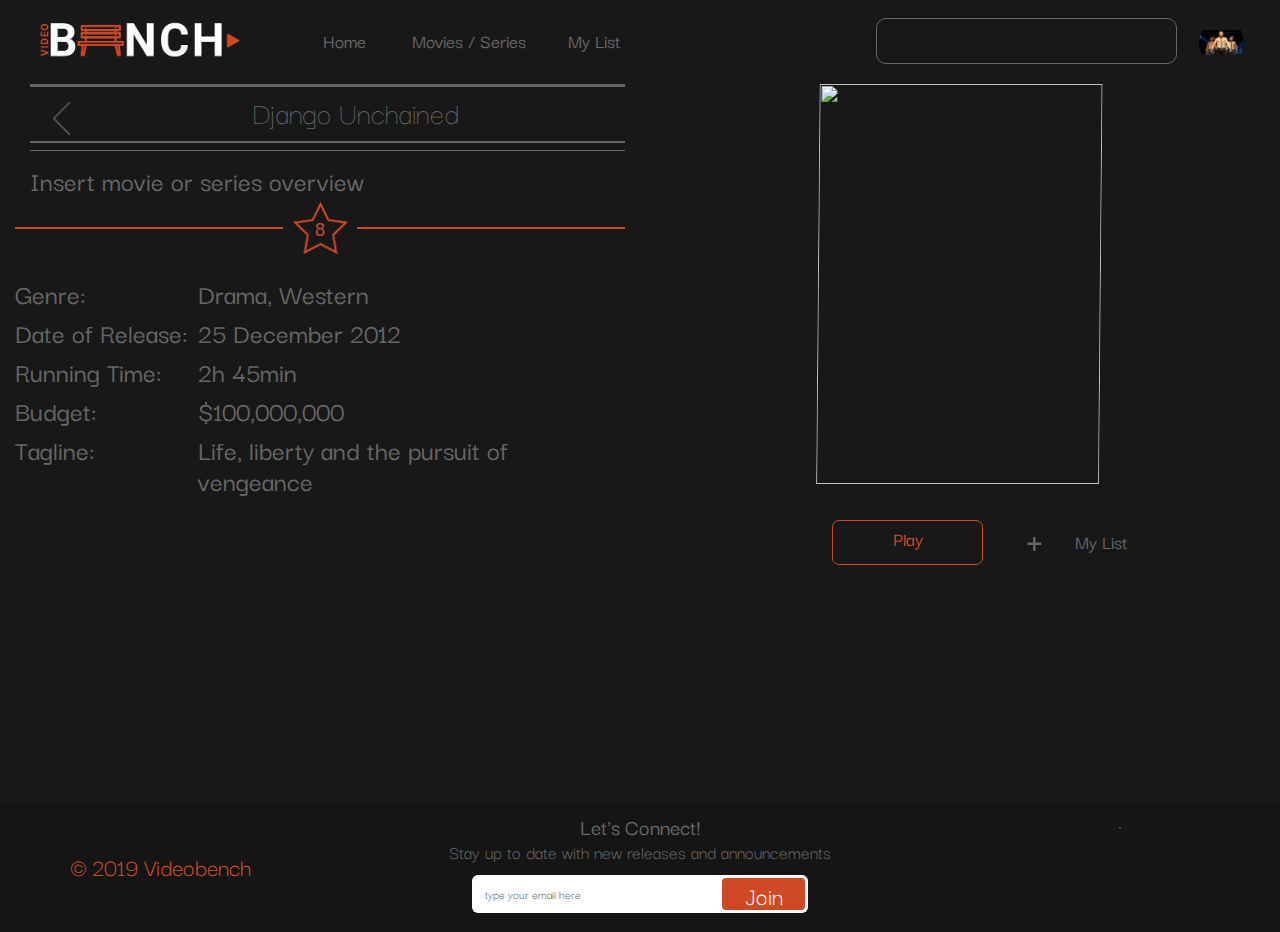
==== commit 90e6e98d: "update website interaction order. Rename files for interaction order" ====
--- a/pages/indiv.html
+++ b/pages/indiv.html
@@ -64,7 +64,7 @@
                     <div class="nav-logo-tablet"></div>
                     
                     <!-- Nav Item 1 -->
-                    <a href="../index.html"><div class="nav-item">
+                    <a href="landing.html"><div class="nav-item">
                         <i class="fas fa-home"></i>
                         <h4>Home</h4>
                         <div class="circle"></div>
@@ -75,7 +75,7 @@
                         <i class="fas fa-film"></i>
                         <h4>Movies / Series</h4>
                         <div class="circle"></div>
-                    </div></a>
+                        </div></a>
                     
                     <!-- Nav Item 3 -->
                     <a href="watchlist.html"><div class="nav-item">
@@ -116,18 +116,18 @@
                     <!-- Mobile Menu Navigation -->
                     <div class="mobile-menu-section2">
                         
-                        <a href="../index.html"><div class="mobile-menu-nav-item">
+                        <a href="landing.html"><div class="mobile-menu-nav-item">
                             <i class="fas fa-home"></i>
                             <h2>Home</h2>
                             <i class="fas fa-chevron-right" style="float:right; padding:18px 10px 18px 0px;font-size:calc(2vh + 1vw);"></i>
                         </div></a>
-                        
+
                         <a href="library.html"><div class="mobile-menu-nav-item">
                             <i class="fas fa-film"></i>
                             <h2>Movies / Series</h2>
                             <i class="fas fa-chevron-right"style="float:right; padding:18px 10px 18px 0px;font-size:calc(2vh + 1vw);"></i>
                         </div></a>
-                        
+
                         <a href="watchlist.html"><div class="mobile-menu-nav-item">
                             <i class="far fa-heart"></i>
                             <h2>My List</h2>
@@ -148,21 +148,29 @@
             <div class="content-indiv">
             <div class="row">
                 <div class="heading col-xs-12 visible-xs">
+                    
+                    <div class="onepxline" class="col-xs-12"></div> <!--onepxline-->
+            
                     <div id="movie-series-words" class="col-xs-12">
-                        <a href="../index.html"><div class="back-arrow"></div></a>
-                        <h1>Django Unchained</h1>
+                        <a href="landing.html"><div class="back-arrow"></div></a>
+                        <h2>Django Unchained</h2>
                     </div> <!--movie-series-words-->
+            
+                    <div class="onepxline pxtwo" class="col-xs-12"></div> <!--onepxline-->
                 
                 </div> <!--heading-->     
-            
+            </div>
             
                     <div class="heading col-md-12 hidden-xs hidden-md hidden-lg">
+                        <div class="onepxline col-md-12" class="col-xs-12"></div> <!--onepxline-->
+
                         <div id="movie-series-words" class="col-xs-12">
-                            <a href="../index.html"><div class="back-arrow"></div></a>
+                            <a href="landing.html"><div class="back-arrow"></div></a>
                             <h1>Django Unchained</h1>
                         </div> <!--movie-series-words-->
-                    </div>
-                </div>
+
+                        <div class="onepxline pxtwo col-md-12" class="col-xs-12"></div> <!--onepxline-->
+                    </div>            
            
             
             <div class="row">
@@ -201,10 +209,14 @@
             </div>
         
                      <div class="heading col-lg-6 hidden-xs hidden-sm hidden-md">
+                        <div class="onepxline col-md-12" class="col-xs-12"></div> <!--onepxline-->
+
                         <div id="movie-series-words" class="col-xs-12">
                             <div class="back-arrow"></div>
                             <h1>Django Unchained</h1>
                         </div> <!--movie-series-words-->
+
+                        <div class="onepxline pxtwo col-md-12" class="col-xs-12"></div> <!--onepxline-->
                     </div>
             
             <div class="poster-desktop visible-lg col-lg-3">
@@ -261,7 +273,7 @@
                     </div>
                 </div> <!--indiv-content-->  
                 
-                    <div class="buttons-desktop col-lg-6 visible-lg">
+                    <div class="buttons-desktop col-lg-5 visible-lg">
                         <div class="action-buttons play">
                             <h1>Play</h1>
                         </div> <!--play-button-->
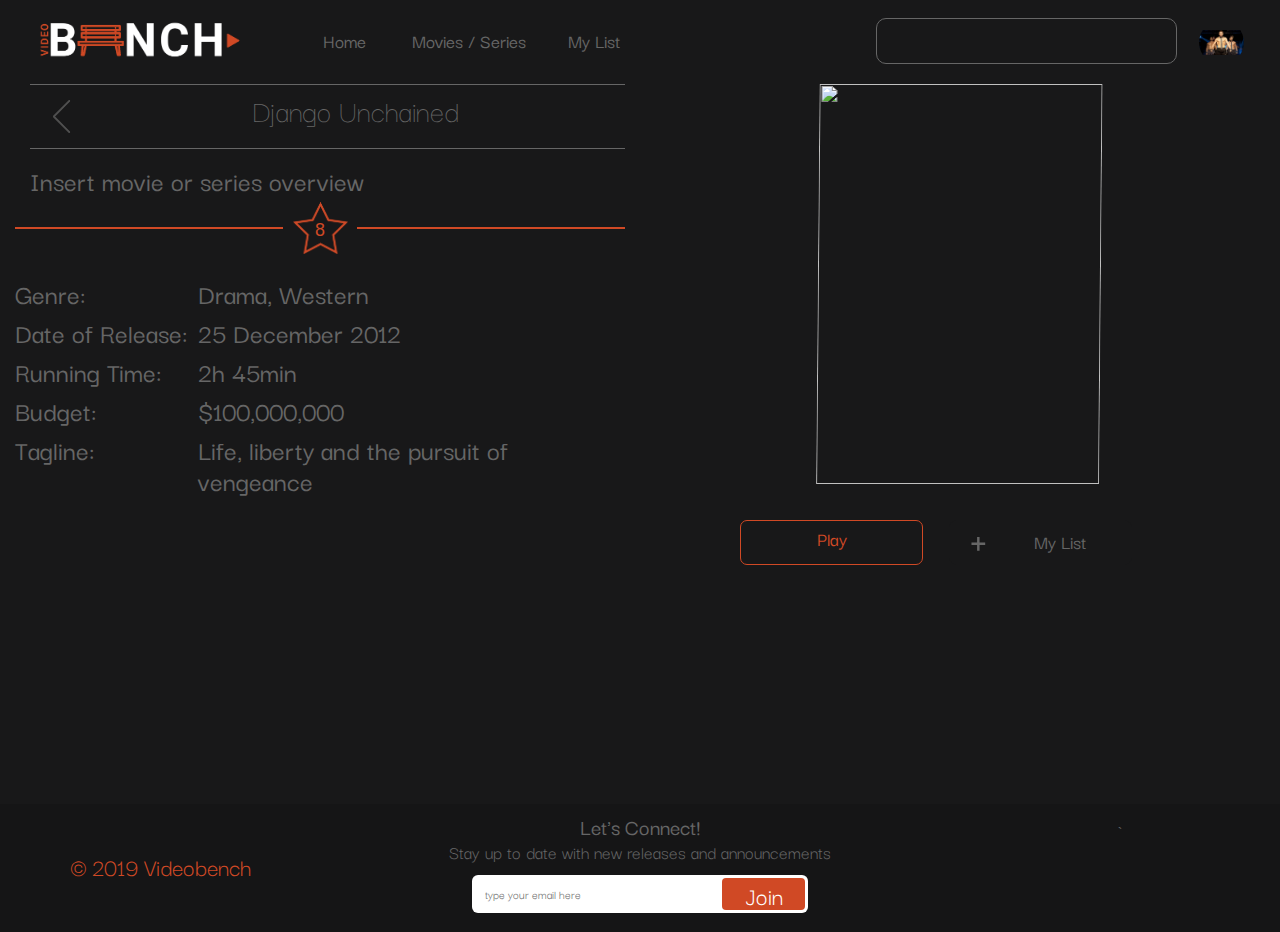
==== commit fafa41dc: "Merge branch 'Final-Branch' of https://github.com/LiandiLR/Term4VOD into Final-Branch" ====
--- a/pages/indiv.html
+++ b/pages/indiv.html
@@ -75,7 +75,7 @@
                         <i class="fas fa-film"></i>
                         <h4>Movies / Series</h4>
                         <div class="circle"></div>
-                        </div></a>
+                    </div></a>
                     
                     <!-- Nav Item 3 -->
                     <a href="watchlist.html"><div class="nav-item">
@@ -121,13 +121,13 @@
                             <h2>Home</h2>
                             <i class="fas fa-chevron-right" style="float:right; padding:18px 10px 18px 0px;font-size:calc(2vh + 1vw);"></i>
                         </div></a>
-
+                        
                         <a href="library.html"><div class="mobile-menu-nav-item">
                             <i class="fas fa-film"></i>
                             <h2>Movies / Series</h2>
                             <i class="fas fa-chevron-right"style="float:right; padding:18px 10px 18px 0px;font-size:calc(2vh + 1vw);"></i>
                         </div></a>
-
+                        
                         <a href="watchlist.html"><div class="mobile-menu-nav-item">
                             <i class="far fa-heart"></i>
                             <h2>My List</h2>
@@ -148,29 +148,22 @@
             <div class="content-indiv">
             <div class="row">
                 <div class="heading col-xs-12 visible-xs">
-                    
-                    <div class="onepxline" class="col-xs-12"></div> <!--onepxline-->
-            
                     <div id="movie-series-words" class="col-xs-12">
                         <a href="landing.html"><div class="back-arrow"></div></a>
                         <h2>Django Unchained</h2>
+
                     </div> <!--movie-series-words-->
-            
-                    <div class="onepxline pxtwo" class="col-xs-12"></div> <!--onepxline-->
                 
                 </div> <!--heading-->     
-            </div>
+            
             
                     <div class="heading col-md-12 hidden-xs hidden-md hidden-lg">
-                        <div class="onepxline col-md-12" class="col-xs-12"></div> <!--onepxline-->
-
                         <div id="movie-series-words" class="col-xs-12">
                             <a href="landing.html"><div class="back-arrow"></div></a>
                             <h1>Django Unchained</h1>
                         </div> <!--movie-series-words-->
-
-                        <div class="onepxline pxtwo col-md-12" class="col-xs-12"></div> <!--onepxline-->
-                    </div>            
+                    </div>
+                </div>
            
             
             <div class="row">
@@ -209,14 +202,10 @@
             </div>
         
                      <div class="heading col-lg-6 hidden-xs hidden-sm hidden-md">
-                        <div class="onepxline col-md-12" class="col-xs-12"></div> <!--onepxline-->
-
                         <div id="movie-series-words" class="col-xs-12">
                             <div class="back-arrow"></div>
                             <h1>Django Unchained</h1>
                         </div> <!--movie-series-words-->
-
-                        <div class="onepxline pxtwo col-md-12" class="col-xs-12"></div> <!--onepxline-->
                     </div>
             
             <div class="poster-desktop visible-lg col-lg-3">
@@ -273,7 +262,7 @@
                     </div>
                 </div> <!--indiv-content-->  
                 
-                    <div class="buttons-desktop col-lg-5 visible-lg">
+                    <div class="buttons-desktop col-lg-6 visible-lg">
                         <div class="action-buttons play">
                             <h1>Play</h1>
                         </div> <!--play-button-->
